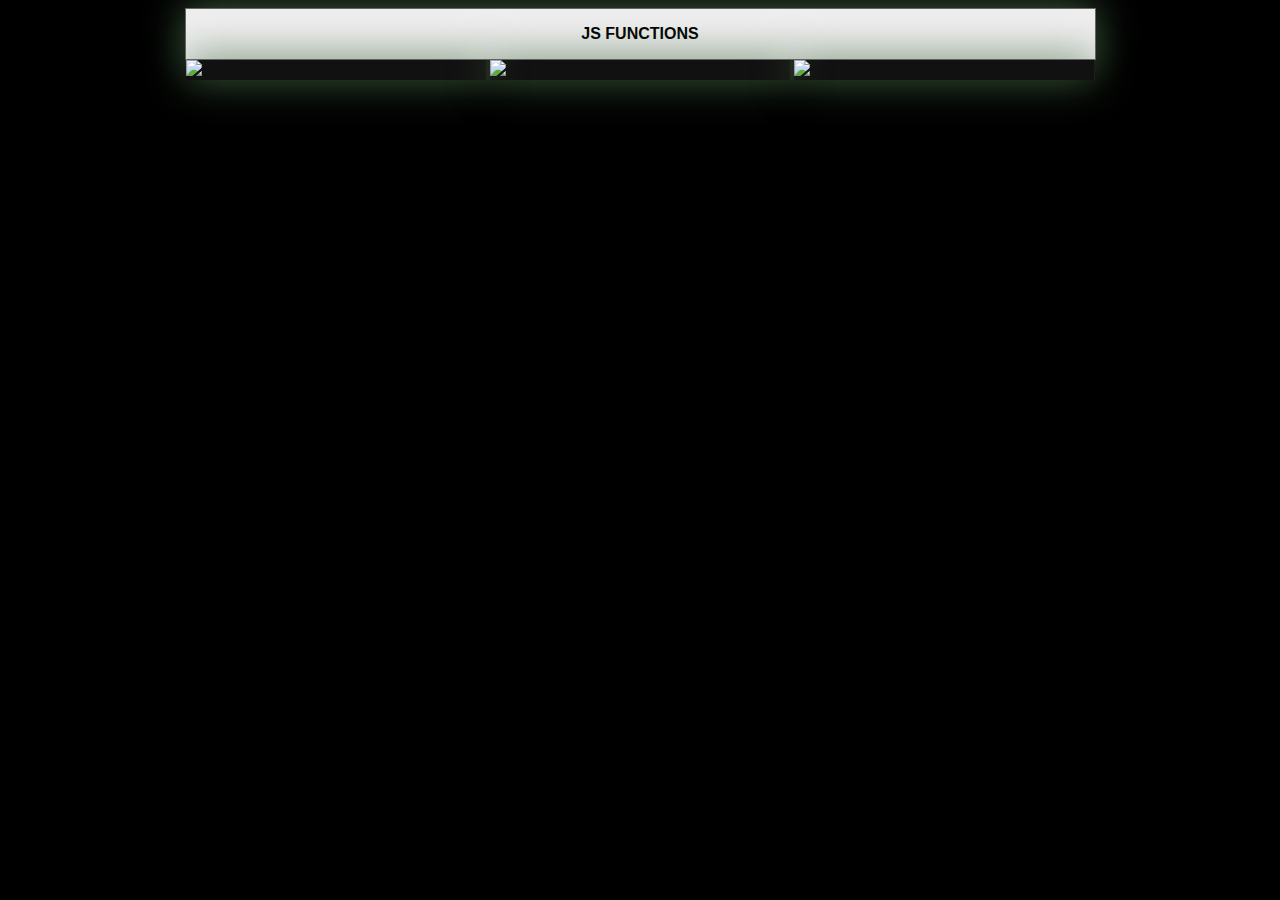
==== index.html @ b9af3725 "added images into index" ====
<!DOCTYPE html>
<html>
    <head>
        <title>Text JS</title>
        <meta charset="UTF-8">
        <meta name="viewport" content="width=device-width, initial-scale=1.0">
        <link rel="stylesheet" type="text/css" href="styles.css">
        <link rel="shortcut icon" href="images/Favicons/favicon.ico">
        <meta name="keywords" content="javascript, functions, text, manipulation">
        <meta name="description" content="A series of useful Javascript functions">
        <meta name="author" content="Ben Lang">        
        <base href="http://127.0.0.1:50976/">
    </head>
    <body>
        <nav>
            <p>JS Functions </p>
        </nav>
        <div class="wrapper">
            <a href="delimiter.html">
                <div class="home-link">
                    <img src="images/delimit.png" class="link-image"/>
                    <div class="link-box">
                        <h1 class="home-link-text">Delimiter</h1>
                    </div>
                </div>
            </a>
            <a href="regex.html">
                <div class="home-link">
                    <img src="images/regex.png" class="link-image"/>
                    <div class="link-box">
                        <h1 class="home-link-text">Regex Checker</h1>
                    </div>
                </div>
            </a>
            <a href="distinct.html">
                <div class="home-link">
                    <img src="images/distinct.png" class="link-image"/>
                    <div class="link-box">
                        <h1 class="home-link-text">Distinct Elements</h1>
                    </div>
                </div>
            </a>
        </div>
    </body>
</html>
---- styles.css ----
/*
    Created on : 25-Jan-2017, 22:03:04
    Author     : Ben
*/
body {
    background-color: #000;
}

nav{
    margin-left: auto;
    margin-right: auto;
    border: 1px solid #666666;
    background-color: #eee;
    width: 100%;
    max-width: 909px;
    max-height: 150px;
    box-shadow: 0px 0px 40px #464;
}

.wrapper {
    margin-left: auto;
    margin-right: auto;
    position: relative;
    width: 100%;
    height: 100%;
    max-width: 909px;
    background-color: #111;
}

button{
    width: 100%;
}

h1{
    font-family: Helvetica, Verdana, sans-serif;
    text-align: center;
    text-transform: uppercase;
    font-weight: bold;
}

p{
    font-family: Helvetica, Verdana, sans-serif;
    text-align: center;
    text-transform: uppercase;
    font-weight: bold;
}

a{
    text-decoration: none;
    color: #444;
}

.textbox{
    width:  90%;
    height: 300px;
}

.small-textbox{
    width: 90%;
}

.left {
    width: 35%;
    height: 100%;
    float: left;
    background-color: #eee;
    padding: 1%;
    box-shadow: 0px 0px 40px #464;
    margin: 1%;
}

.center {
    width: 18%;
    height: 100%;
    float: left;
    background-color: #eee;
    padding: 1%;
    box-shadow: 0px 0px 40px #464;
    margin: 1%;
}

.right {
    width: 35%;
    height: 100%;
    float: left;
    background-color: #eee;
    padding: 1%;
    box-shadow: 0px 0px 40px #464;
    margin: 1%;
}

.link-image {
    position: relative;
    width: 100%;
}

.link-box {
    position: absolute;
    top: 0;
    left: 0;
    width: 100%;
    height: 100%;
}

.home-link {
    display: inline-block;
    max-width: 300px;
    position: relative;
    width: 100%;
    box-shadow: 0px 0px 40px #464;
}

.link-box:hover {
    background-color: #000;
    opacity: 0.8;
}

.home-link-text {
    position: absolute;
    left: 0;
    top: 50%;
    width: 100%;
    visibility: hidden;
}

.home-link:hover .home-link-text{
    visibility: visible;
    color: #fff;
}

.hover-link:hover{
    box-shadow: 0px 0px 1px #111;
}
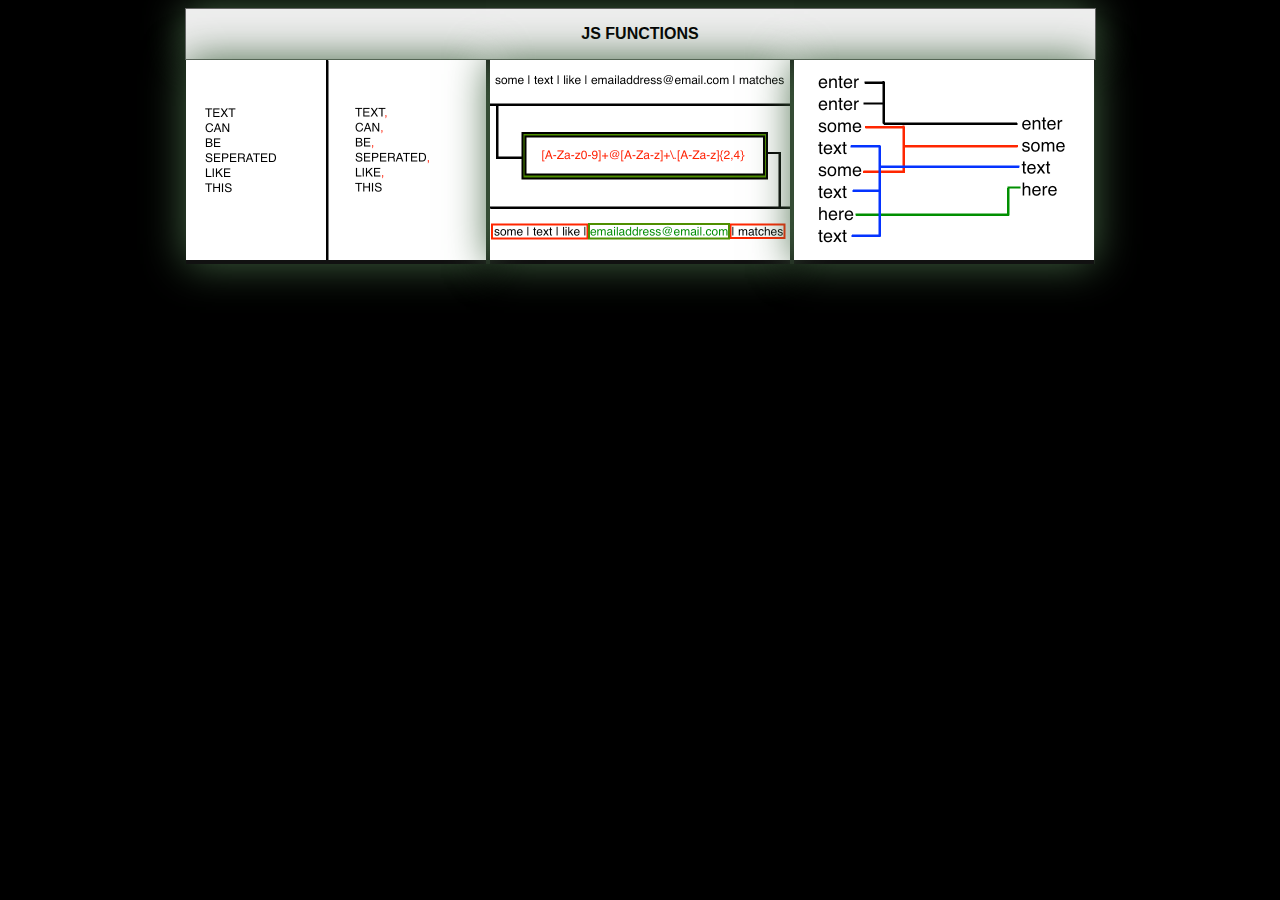
==== commit a9586be5: "removed abse href" ====
--- a/index.html
+++ b/index.html
@@ -8,8 +8,7 @@
         <link rel="shortcut icon" href="images/Favicons/favicon.ico">
         <meta name="keywords" content="javascript, functions, text, manipulation">
         <meta name="description" content="A series of useful Javascript functions">
-        <meta name="author" content="Ben Lang">        
-        <base href="http://127.0.0.1:50976/">
+        <meta name="author" content="Ben Lang">
     </head>
     <body>
         <nav>
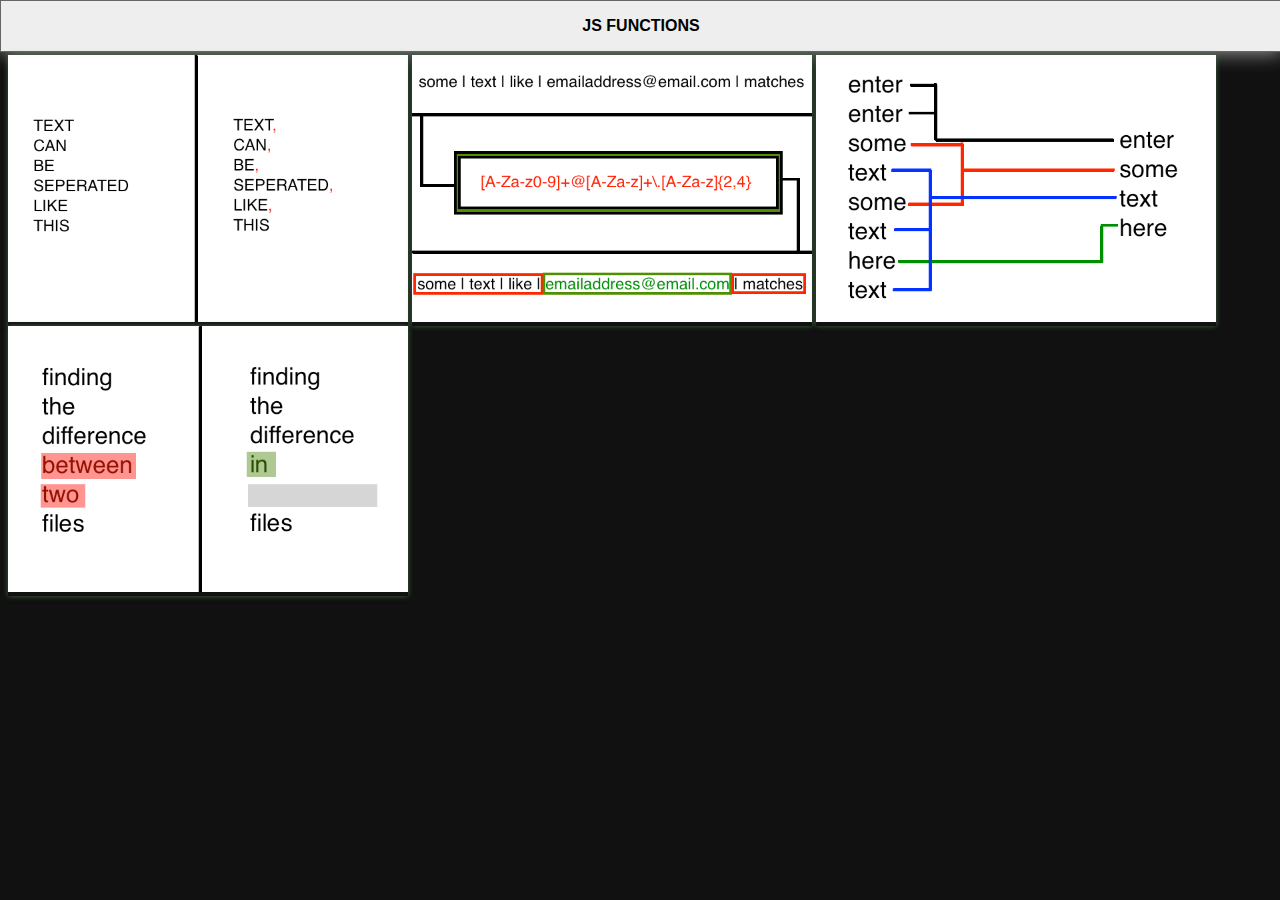
==== commit ce988f0f: "prepare for new difference checker feature" ====
--- a/index.html
+++ b/index.html
@@ -39,6 +39,14 @@
                     </div>
                 </div>
             </a>
+            <a href="diff.html">
+                <div class="home-link">
+                    <img src="images/diff.png" class="link-image"/>
+                    <div class="link-box">
+                        <h1 class="home-link-text">Difference Viewer</h1>
+                    </div>
+                </div>
+            </a>
         </div>
     </body>
 </html>
--- a/styles.css
+++ b/styles.css
@@ -3,27 +3,23 @@
     Author     : Ben
 */
 body {
-    background-color: #000;
+    background-color: #111;
 }
 
 nav{
-    margin-left: auto;
-    margin-right: auto;
+    position: absolute;
+    top: 0;
+    left: 0;
     border: 1px solid #666666;
     background-color: #eee;
     width: 100%;
-    max-width: 909px;
-    max-height: 150px;
-    box-shadow: 0px 0px 40px #464;
+    height: 50px;
+    box-shadow: 0px 0px 20px #aaa;
 }
 
 .wrapper {
-    margin-left: auto;
-    margin-right: auto;
-    position: relative;
+    margin-top: 55px;
     width: 100%;
-    height: 100%;
-    max-width: 909px;
     background-color: #111;
 }
 
@@ -84,7 +80,7 @@
     height: 100%;
     float: left;
     background-color: #eee;
-    padding: 1%;
+    padding: 1%q;
     box-shadow: 0px 0px 40px #464;
     margin: 1%;
 }
@@ -104,10 +100,10 @@
 
 .home-link {
     display: inline-block;
-    max-width: 300px;
+    max-width: 400px;
     position: relative;
     width: 100%;
-    box-shadow: 0px 0px 40px #464;
+    box-shadow: 0px 0px 5px #464;
 }
 
 .link-box:hover {
@@ -118,7 +114,7 @@
 .home-link-text {
     position: absolute;
     left: 0;
-    top: 50%;
+    top: 60px;
     width: 100%;
     visibility: hidden;
 }
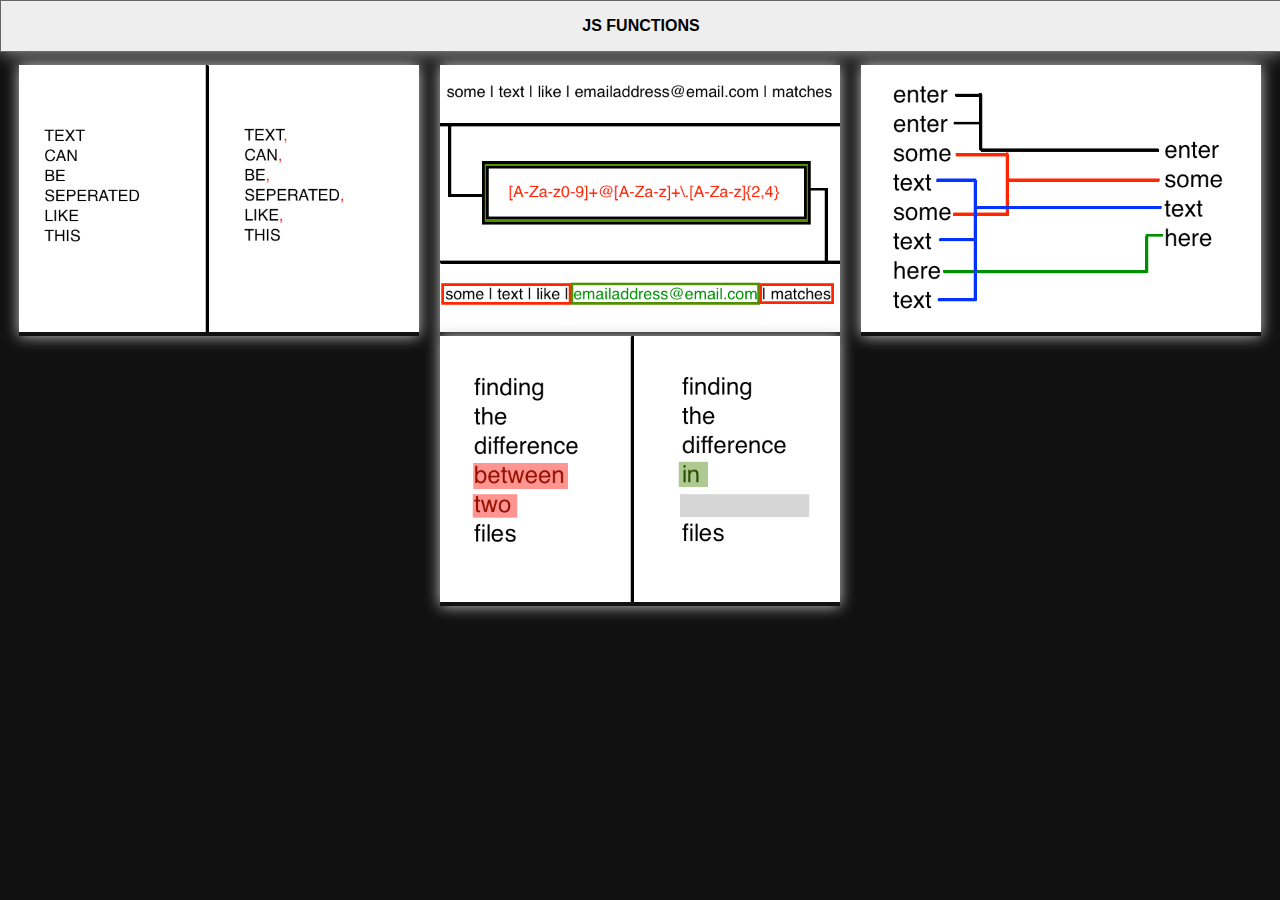
==== commit 466bd83a: "introduced flex display for home-page and fixed formatting on .left .right .center .textbox .small-t" ====
--- a/index.html
+++ b/index.html
@@ -15,6 +15,7 @@
             <p>JS Functions </p>
         </nav>
         <div class="wrapper">
+            <div class="flex-box">
             <a href="delimiter.html">
                 <div class="home-link">
                     <img src="images/delimit.png" class="link-image"/>
@@ -47,6 +48,7 @@
                     </div>
                 </div>
             </a>
+            </div>
         </div>
     </body>
 </html>
--- a/styles.css
+++ b/styles.css
@@ -18,7 +18,7 @@
 }
 
 .wrapper {
-    margin-top: 55px;
+    margin-top: 65px;
     width: 100%;
     background-color: #111;
 }
@@ -47,26 +47,26 @@
 }
 
 .textbox{
-    width:  90%;
+    width:  98%;
     height: 300px;
 }
 
 .small-textbox{
-    width: 90%;
+    width: 98%;
 }
 
 .left {
-    width: 35%;
+    width: 36%;
     height: 100%;
     float: left;
     background-color: #eee;
     padding: 1%;
     box-shadow: 0px 0px 40px #464;
-    margin: 1%;
+    margin-top: 1%;
 }
 
 .center {
-    width: 18%;
+    width: 20%;
     height: 100%;
     float: left;
     background-color: #eee;
@@ -76,13 +76,13 @@
 }
 
 .right {
-    width: 35%;
+    width: 36%;
     height: 100%;
     float: left;
     background-color: #eee;
-    padding: 1%q;
+    padding: 1%;
     box-shadow: 0px 0px 40px #464;
-    margin: 1%;
+    margin-top: 1%;
 }
 
 .link-image {
@@ -98,12 +98,24 @@
     height: 100%;
 }
 
+.flex-box {
+    width: 100%;
+    display: -webkit-inline-flex; /* Safari */
+    -webkit-justify-content: space-around; /* Safari 6.1+ */
+    display: inline-flex;
+    -webkit-flex-wrap: wrap; /* Safari 6.1+ */
+    flex-wrap: wrap;
+    justify-content: space-around;
+}
+
 .home-link {
-    display: inline-block;
+    -webkit-flex: auto; /* Safari 6.1+ */
+    -ms-flex: auto; /* IE 10 */
+    flex: auto;
     max-width: 400px;
+    height: auto;
     position: relative;
-    width: 100%;
-    box-shadow: 0px 0px 5px #464;
+    box-shadow: 0px 0px 14px #ccc;
 }
 
 .link-box:hover {
@@ -126,4 +138,4 @@
 
 .hover-link:hover{
     box-shadow: 0px 0px 1px #111;
-}+}
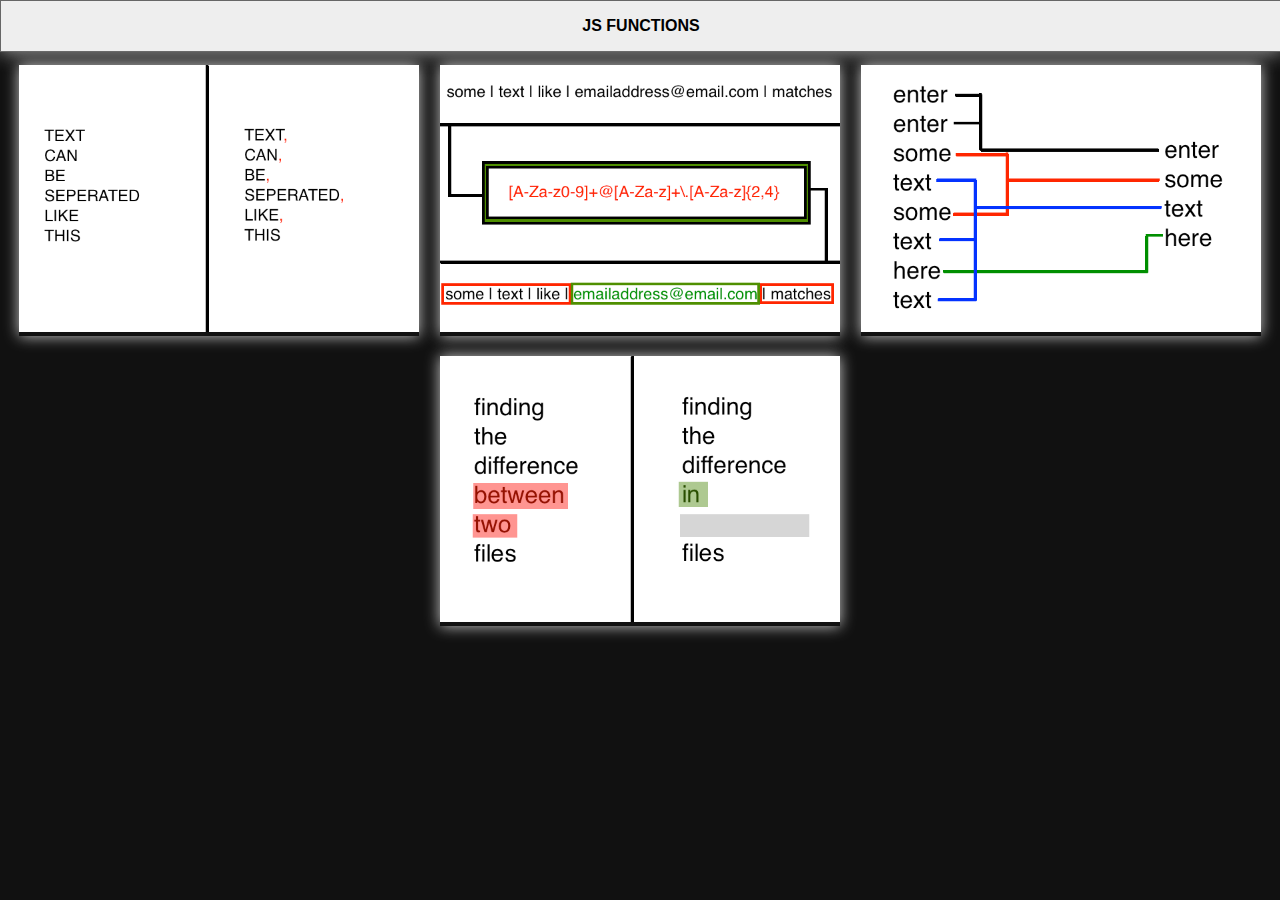
==== commit 4f34f875: "adding unselectable" ====
--- a/index.html
+++ b/index.html
@@ -12,7 +12,7 @@
     </head>
     <body>
         <nav>
-            <p>JS Functions </p>
+            <p class="unselectable">JS Functions </p>
         </nav>
         <div class="wrapper">
             <div class="flex-box">
--- a/styles.css
+++ b/styles.css
@@ -1,9 +1,10 @@
 /*
     Created on : 25-Jan-2017, 22:03:04
-    Author     : Ben
+    Author     : Ben L.
 */
 body {
     background-color: #111;
+    font-family: Helvetica, Verdana, sans-serif;
 }
 
 nav{
@@ -27,15 +28,17 @@
     width: 100%;
 }
 
+ul{
+    list-style: none;
+}
+
 h1{
-    font-family: Helvetica, Verdana, sans-serif;
     text-align: center;
     text-transform: uppercase;
     font-weight: bold;
 }
 
 p{
-    font-family: Helvetica, Verdana, sans-serif;
     text-align: center;
     text-transform: uppercase;
     font-weight: bold;
@@ -116,6 +119,7 @@
     height: auto;
     position: relative;
     box-shadow: 0px 0px 14px #ccc;
+    margin-bottom: 20px;
 }
 
 .link-box:hover {
@@ -139,3 +143,12 @@
 .hover-link:hover{
     box-shadow: 0px 0px 1px #111;
 }
+
+.unselectable {
+    -webkit-touch-callout: none;
+    -webkit-user-select: none;
+    -khtml-user-select: none;
+    -moz-user-select: none;
+    -ms-user-select: none;
+    user-select: none;
+}
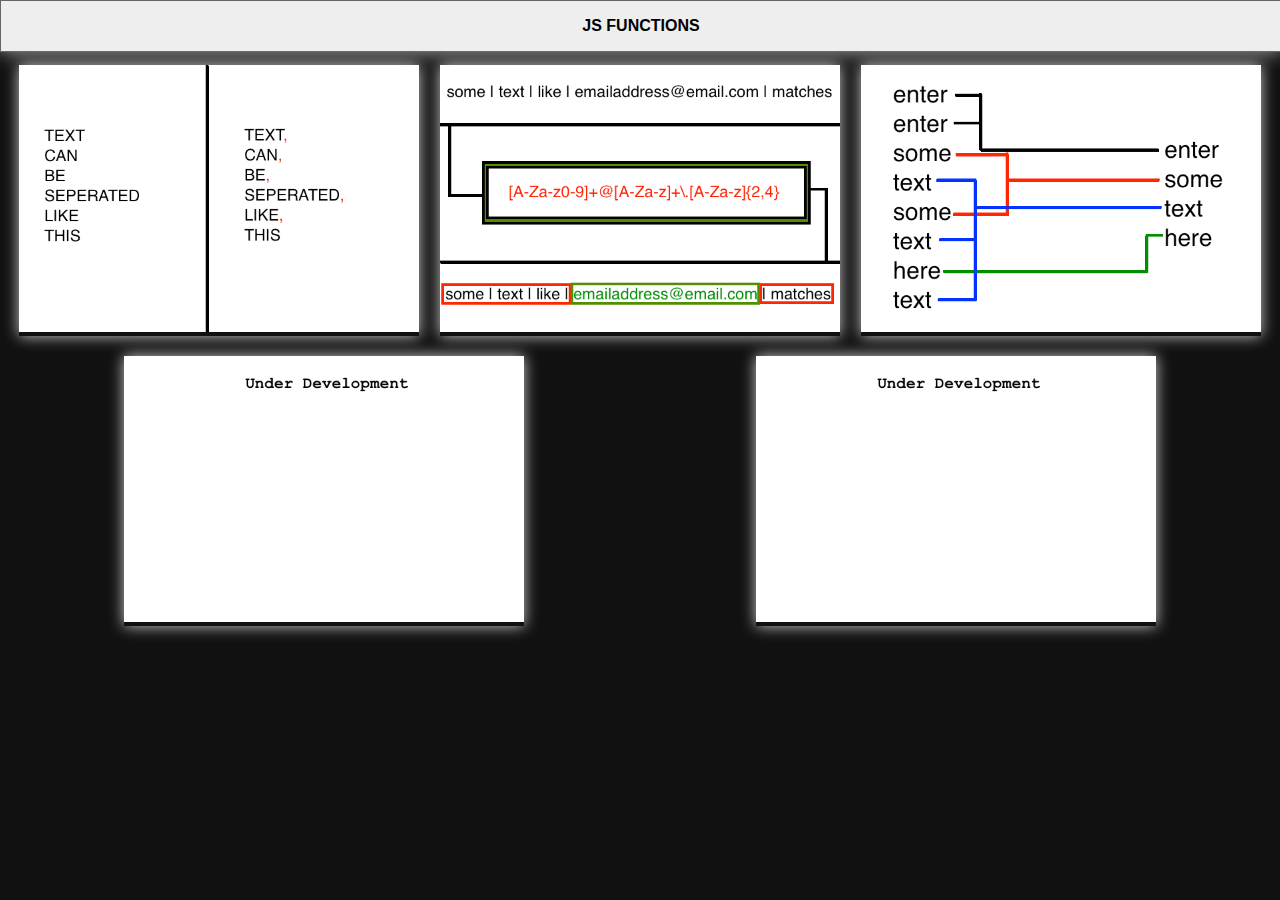
==== commit 331d493b: "develoopment message" ====
--- a/index.html
+++ b/index.html
@@ -40,11 +40,19 @@
                     </div>
                 </div>
             </a>
-            <a href="diff.html">
+            <a href="#">
                 <div class="home-link">
-                    <img src="images/diff.png" class="link-image"/>
+                    <img src="images/development.png" class="link-image"/>
                     <div class="link-box">
                         <h1 class="home-link-text">Difference Viewer</h1>
+                    </div>
+                </div>
+            </a>
+            <a href="#">
+                <div class="home-link">
+                    <img src="images/development.png" class="link-image"/>
+                    <div class="link-box">
+                        <h1 class="home-link-text">Sorter</h1>
                     </div>
                 </div>
             </a>
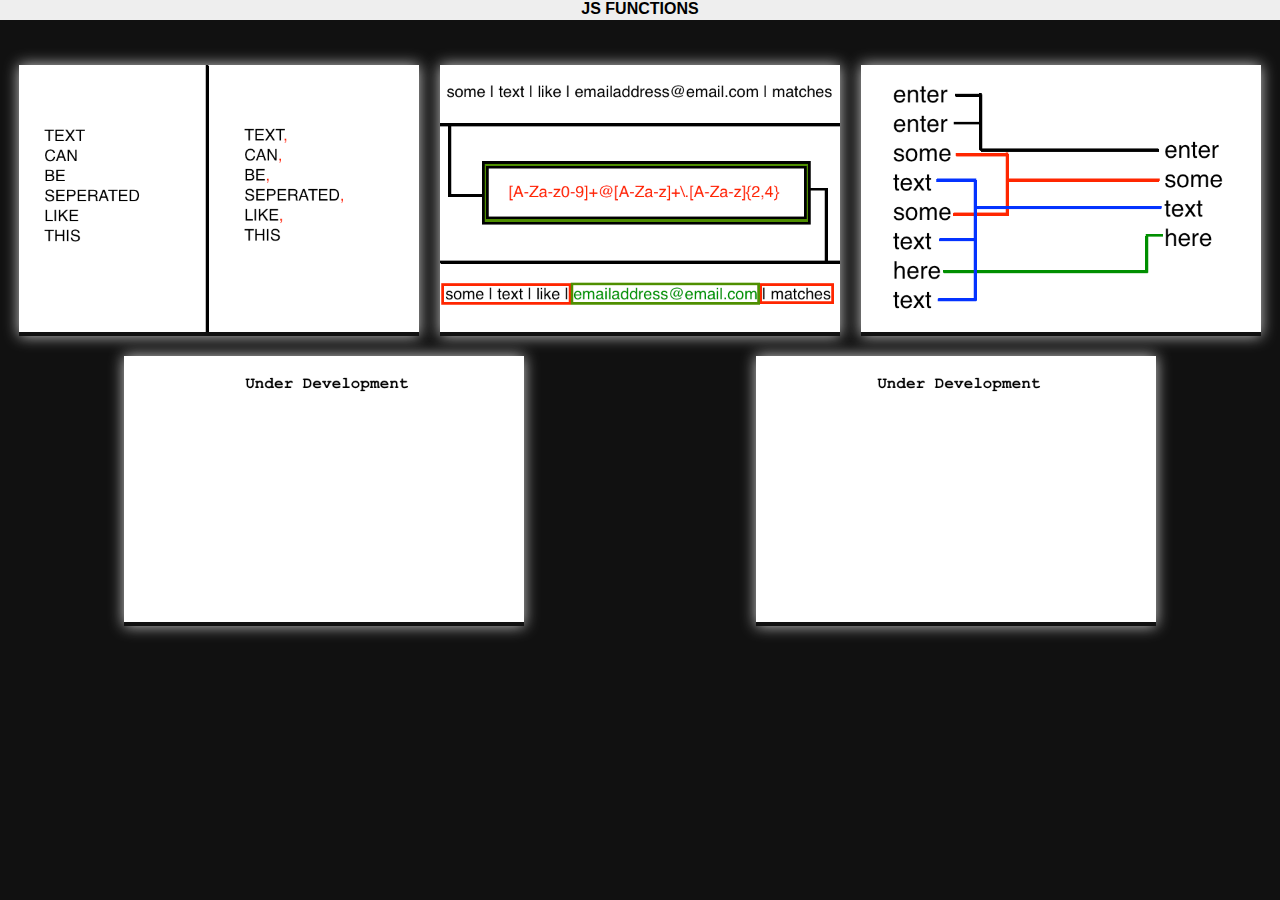
==== commit b8d71d9a: "Style changes" ====
--- a/index.html
+++ b/index.html
@@ -11,8 +11,8 @@
         <meta name="author" content="Ben Lang">
     </head>
     <body>
-        <nav>
-            <p class="unselectable">JS Functions </p>
+        <nav class="title">
+            <span class="unselectable">JS Functions </span>
         </nav>
         <div class="wrapper">
             <div class="flex-box">
--- a/styles.css
+++ b/styles.css
@@ -11,11 +11,9 @@
     position: absolute;
     top: 0;
     left: 0;
-    border: 1px solid #666666;
     background-color: #eee;
     width: 100%;
-    height: 50px;
-    box-shadow: 0px 0px 20px #aaa;
+    height: 20px;
 }
 
 .wrapper {
@@ -32,16 +30,11 @@
     list-style: none;
 }
 
-h1{
+.title{
     text-align: center;
     text-transform: uppercase;
     font-weight: bold;
-}
-
-p{
-    text-align: center;
-    text-transform: uppercase;
-    font-weight: bold;
+    margin: auto;
 }
 
 a{
@@ -50,7 +43,7 @@
 }
 
 .textbox{
-    width:  98%;
+    width:  99%;
     height: 300px;
 }
 
@@ -59,11 +52,10 @@
 }
 
 .left {
-    width: 36%;
+    width: 39%;
     height: 100%;
     float: left;
     background-color: #eee;
-    padding: 1%;
     box-shadow: 0px 0px 40px #464;
     margin-top: 1%;
 }
@@ -73,17 +65,15 @@
     height: 100%;
     float: left;
     background-color: #eee;
-    padding: 1%;
     box-shadow: 0px 0px 40px #464;
     margin: 1%;
 }
 
 .right {
-    width: 36%;
+    width: 39%;
     height: 100%;
     float: left;
     background-color: #eee;
-    padding: 1%;
     box-shadow: 0px 0px 40px #464;
     margin-top: 1%;
 }
@@ -151,4 +141,5 @@
     -moz-user-select: none;
     -ms-user-select: none;
     user-select: none;
+    cursor:default;
 }
